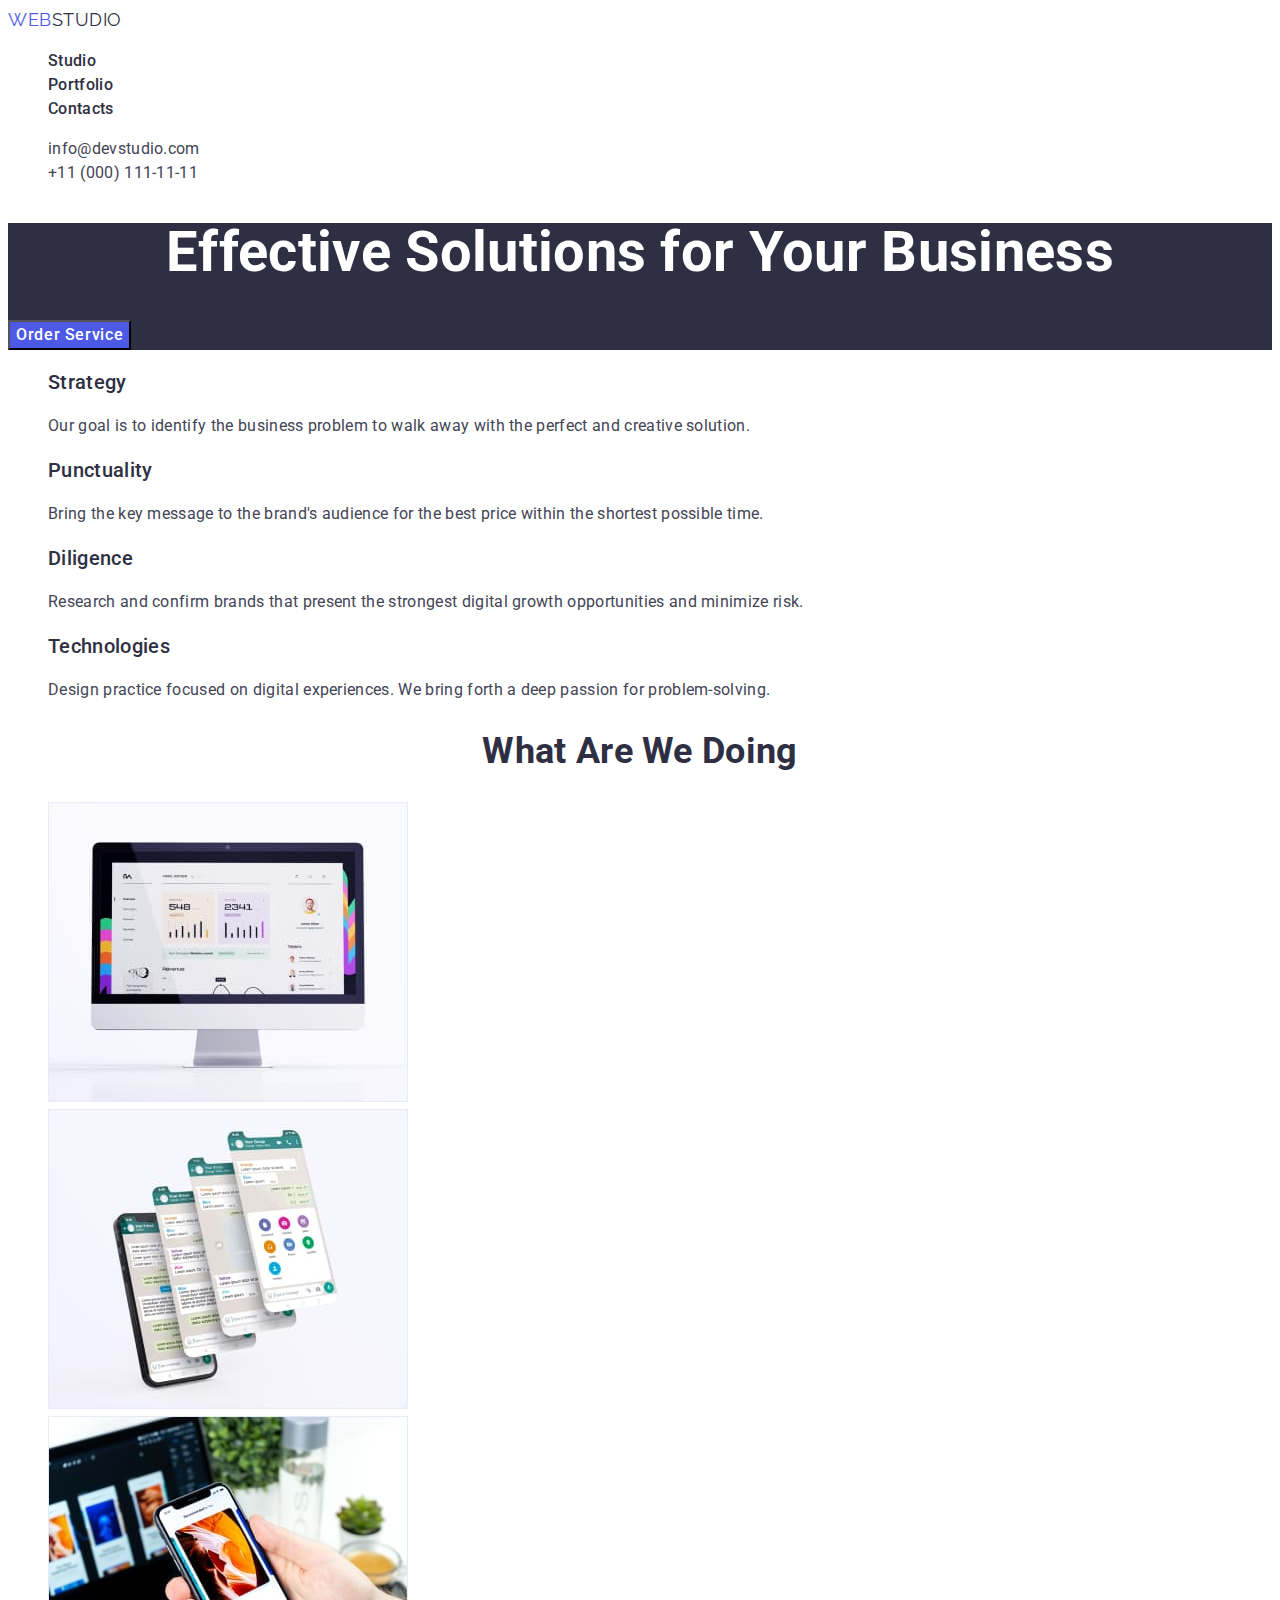
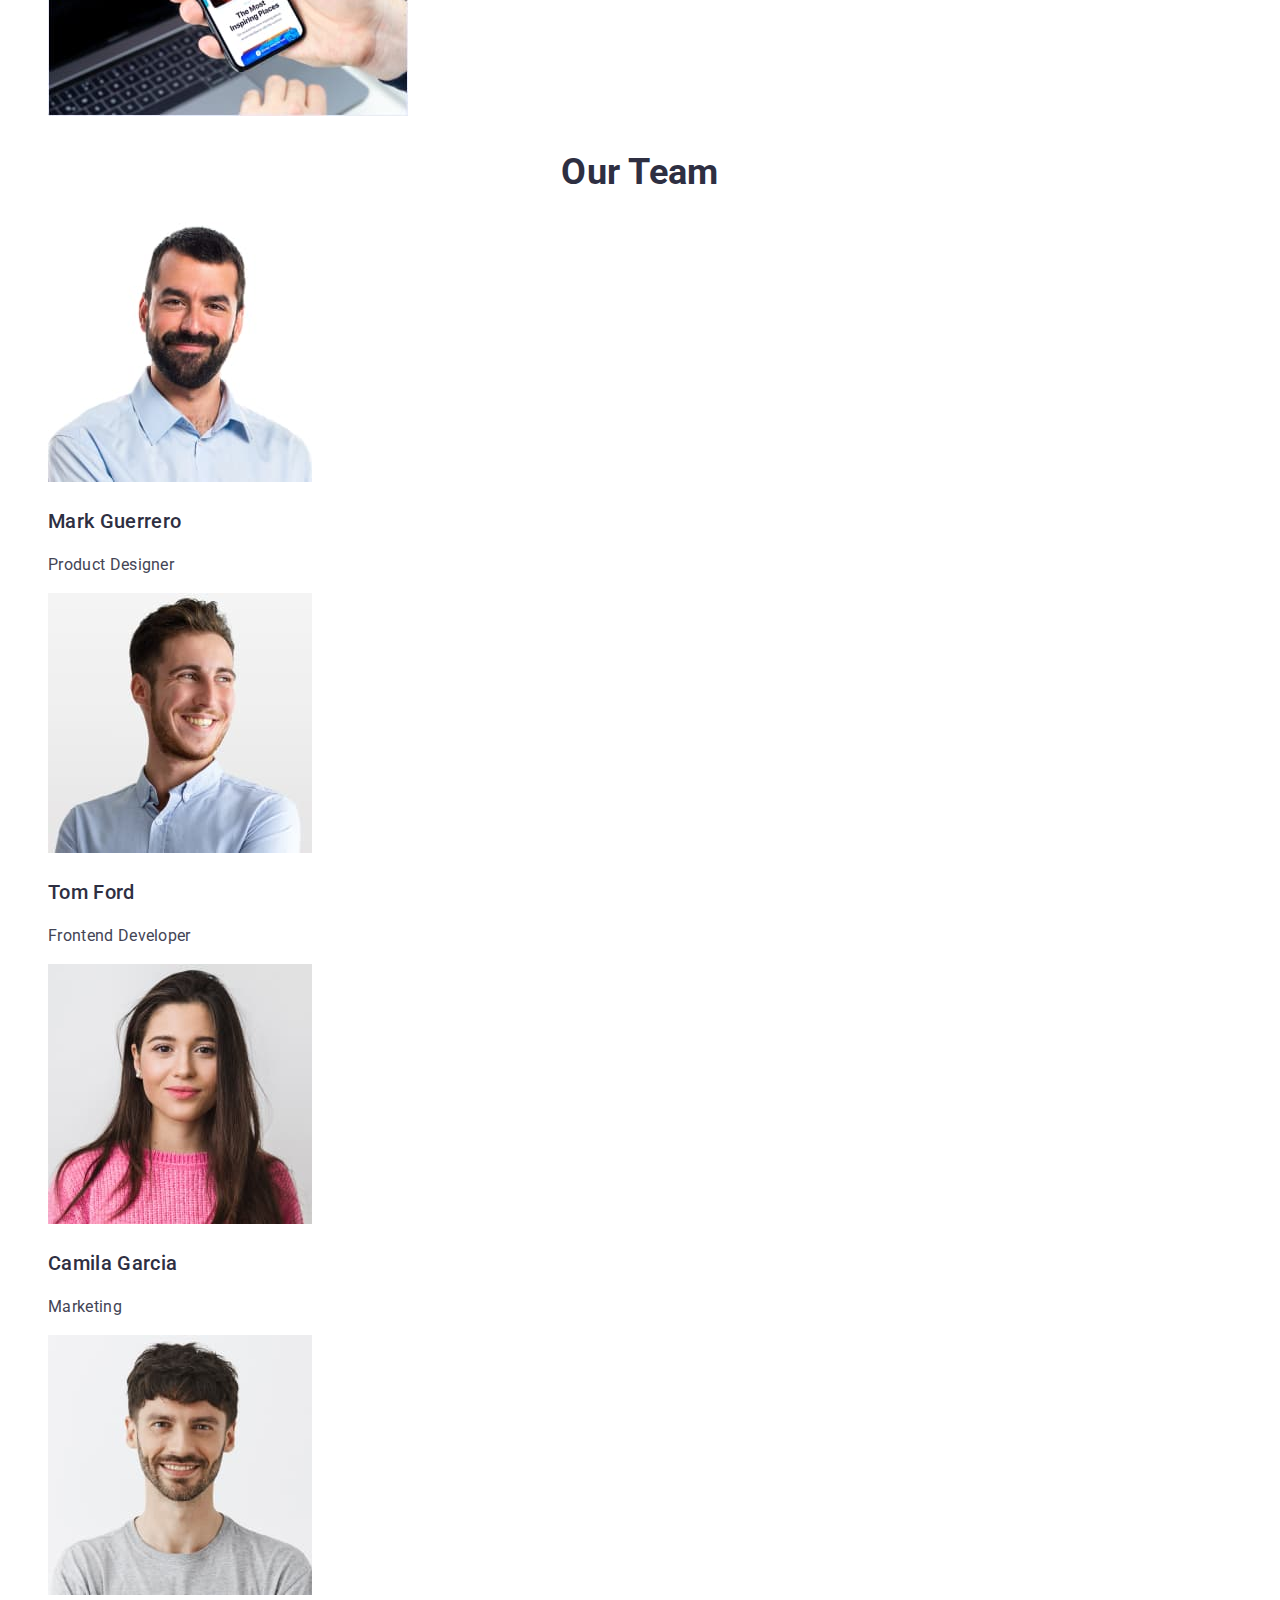
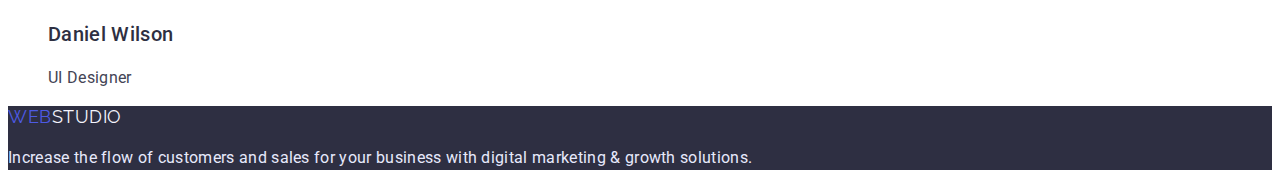
==== index.html @ 9f03251a "Initial commit" ====
<!DOCTYPE html>
<html lang="en">
  <head>
    <meta charset="UTF-8" />
    <meta http-equiv="X-UA-Compatible" content="IE=edge" />
    <meta name="viewport" content="width=device-width, initial-scale=1.0" />
    <link rel="preconnect" href="https://fonts.googleapis.com" />
    <link rel="preconnect" href="https://fonts.gstatic.com" crossorigin />
    <link
      href="https://fonts.googleapis.com/css2?family=Raleway:wght@800&family=Roboto:wght@400;500;700;900&display=swap"
      rel="stylesheet"
    />
    <title>Document</title>
    <link rel="stylesheet" href="./css/styles.css" />
  </head>
  <body>
    <!-- HEADER -->
    <header>
      <nav>
        <a href="" class="logo"><span class="web-logo">WEB</span>STUDIO</a>
        <ul class="menu list">
          <li><a href="#" class="link">Studio</a></li>
          <li><a href="./portfolio.html" class="link">Portfolio</a></li>
          <li><a href="" class="link">Contacts</a></li>
        </ul>

        <ul class="contact list">
          <li>
            <a href="mailto:info@devstudio.com" class="link"
              >info@devstudio.com</a
            >
          </li>
          <li>
            <a href="tel:+110001111111" class="link">+11 (000) 111-11-11</a>
          </li>
        </ul>
      </nav>
    </header>

    <!-- MAIN -->
    <main>
      <!-- HERO -->
      <section class="bgc">
        <h1 class="hero-title">Effective Solutions for Your Business</h1>
        <button type="button" class="button-order button">Order Service</button>
      </section>

      <!-- Advantages -->
      <section>
        <h2 hidden>Advantages</h2>
        <ul class="list">
          <li>
            <h3 class="list-header">Strategy</h3>
            <p class="list-text">
              Our goal is to identify the business problem to walk away with the
              perfect and creative solution.
            </p>
          </li>
          <li>
            <h3 class="list-header">Punctuality</h3>
            <p class="list-text">
              Bring the key message to the brand's audience for the best price
              within the shortest possible time.
            </p>
          </li>
          <li>
            <h3 class="list-header">Diligence</h3>
            <p class="list-text">
              Research and confirm brands that present the strongest digital
              growth opportunities and minimize risk.
            </p>
          </li>
          <li>
            <h3 class="list-header">Technologies</h3>
            <p class="list-text">
              Design practice focused on digital experiences. We bring forth a
              deep passion for problem-solving.
            </p>
          </li>
        </ul>
      </section>

      <!-- Work Exapmles -->
      <section>
        <h2 class="section-header">What are we doing</h2>
        <ul class="list">
          <li>
            <img
              src="./images/imac.jpg"
              alt="iMac with graphs"
              width="360"
              height="300"
            />
          </li>
          <li>
            <img
              src="./images/app-layers.jpg"
              alt="mobile app with layers"
              width="360"
              height="300"
            />
          </li>
          <li>
            <img
              src="./images//handy.jpg"
              alt="mobile phone in hand against a notebook"
              width="360"
              height="300"
            />
          </li>
        </ul>
      </section>

      <!-- Our team -->
      <section>
        <h2 class="section-header">Our Team</h2>
        <ul class="list">
          <li>
            <img
              src="./images/mark-guerrero.jpg"
              alt="Mark Guerrero's picture"
              width="264"
              height="260"
            />
            <h3 class="list-header">Mark Guerrero</h3>
            <p class="list-text">Product Designer</p>
          </li>
          <li>
            <img
              src="./images/tom-ford.jpg"
              alt="Tom Ford's picture"
              width="264"
              height="260"
            />
            <h3 class="list-header">Tom Ford</h3>
            <p class="list-text">Frontend Developer</p>
          </li>
          <li>
            <img
              src="./images/camila-garcia.jpg"
              alt="Camila Garcia's picture"
              width="264"
              height="260"
            />
            <h3 class="list-header">Camila Garcia</h3>
            <p class="list-text">Marketing</p>
          </li>
          <li>
            <img
              src="./images/daniel-wilson.jpg"
              alt="Daniel Wilson's picture"
              width="264"
              height="260"
            />
            <h3 class="list-header">Daniel Wilson</h3>
            <p class="list-text">UI Designer</p>
          </li>
        </ul>
      </section>
    </main>

    <!-- FOOTER -->
    <footer class="bgc">
      <a href="#" class="logo footer"
        ><span class="web-logo">WEB</span>STUDIO</a
      >
      <p class="footer-text">
        Increase the flow of customers and sales for your business with digital
        marketing & growth solutions.
      </p>
    </footer>
  </body>
</html>
---- css/styles.css ----
:root {
    --navy-blue-color: #2E2F42;
    --slate-color: #434455;
    --white-color: #FFFFFF;
    --iris-color: #4D5AE5;
    --cloud-color: #F4F4FD;
    --ocean-color: #404BBF;
    --cornflower-color: #E7E9FC;
}

body {
    font-family: 'Roboto', sans-serif;
    color: var(--slate-color);
    font-size: 16px;
    line-height: 1.5;
    letter-spacing: 0.02em;
}

/* ========= Components ========= */
.list {
    list-style: none;
}

.bgc {
    background-color: var(--navy-blue-color);
}

.section-header {
    font-weight: 700;
    font-size: 36px;
    line-height: 1.11;
    text-align: center;
    text-transform: capitalize;

    color: var(--navy-blue-color);
}

.list-header {
    font-weight: 500;
    font-size: 20px;
    line-height: 1.2;

    color: var(--navy-blue-color);
}

.list-text {
    color: var(--slate-color);
}

.button {
    font-family: 'Roboto', sans-serif;
    font-weight: 500;
    font-size: 16px;
    line-height: 1.5;
    align-items: center;
    letter-spacing: 0.04em;

    cursor: pointer;
}

.button:hover,
.button:focus {
    background-color: var(--ocean-color);
}

.filter-button {
    background-color: var(--cloud-color);
    color: var(--iris-color);
}

.filter-button:hover,
.filter-button:focus {
    color: var(--white-color);
}

/* ========= Logo ========= */
.logo {
    font-family: 'Raleway', sans-serif;
    color: var(--navy-blue-color);
    font-size: 18px;
    line-height: 1.33;
    letter-spacing: 0.03em;
    text-decoration: none;
}

.web-logo {
    color: var(--iris-color);
}

/* ========= Header ========= */
.menu .link {
    color: var(--navy-blue-color);
    font-weight: 500;
    text-decoration: none;
}

.contact .link {
    color: var(--slate-color);
    text-decoration: none;
}

.menu .link:hover,
.menu .link:focus,
.contact .link:hover,
.contact .link:focus {
    color: var(--ocean-color);
}

/* ========= Hero ========= */
.hero-title {
    color: var(--white-color);
    font-weight: 700;
    font-size: 56px;
    line-height: 1.07;
    text-align: center;
}

.button-order {
    background-color: var(--iris-color);
    color: var(--white-color);
}

/* ========= Footer ========= */
.footer {
    line-height: 1.17;
    color: var(--cloud-color);
}

.footer-text {
    letter-spacing: 0.02em;

    color: var(--cornflower-color);
}

.projects .link {
    text-decoration: none;
}
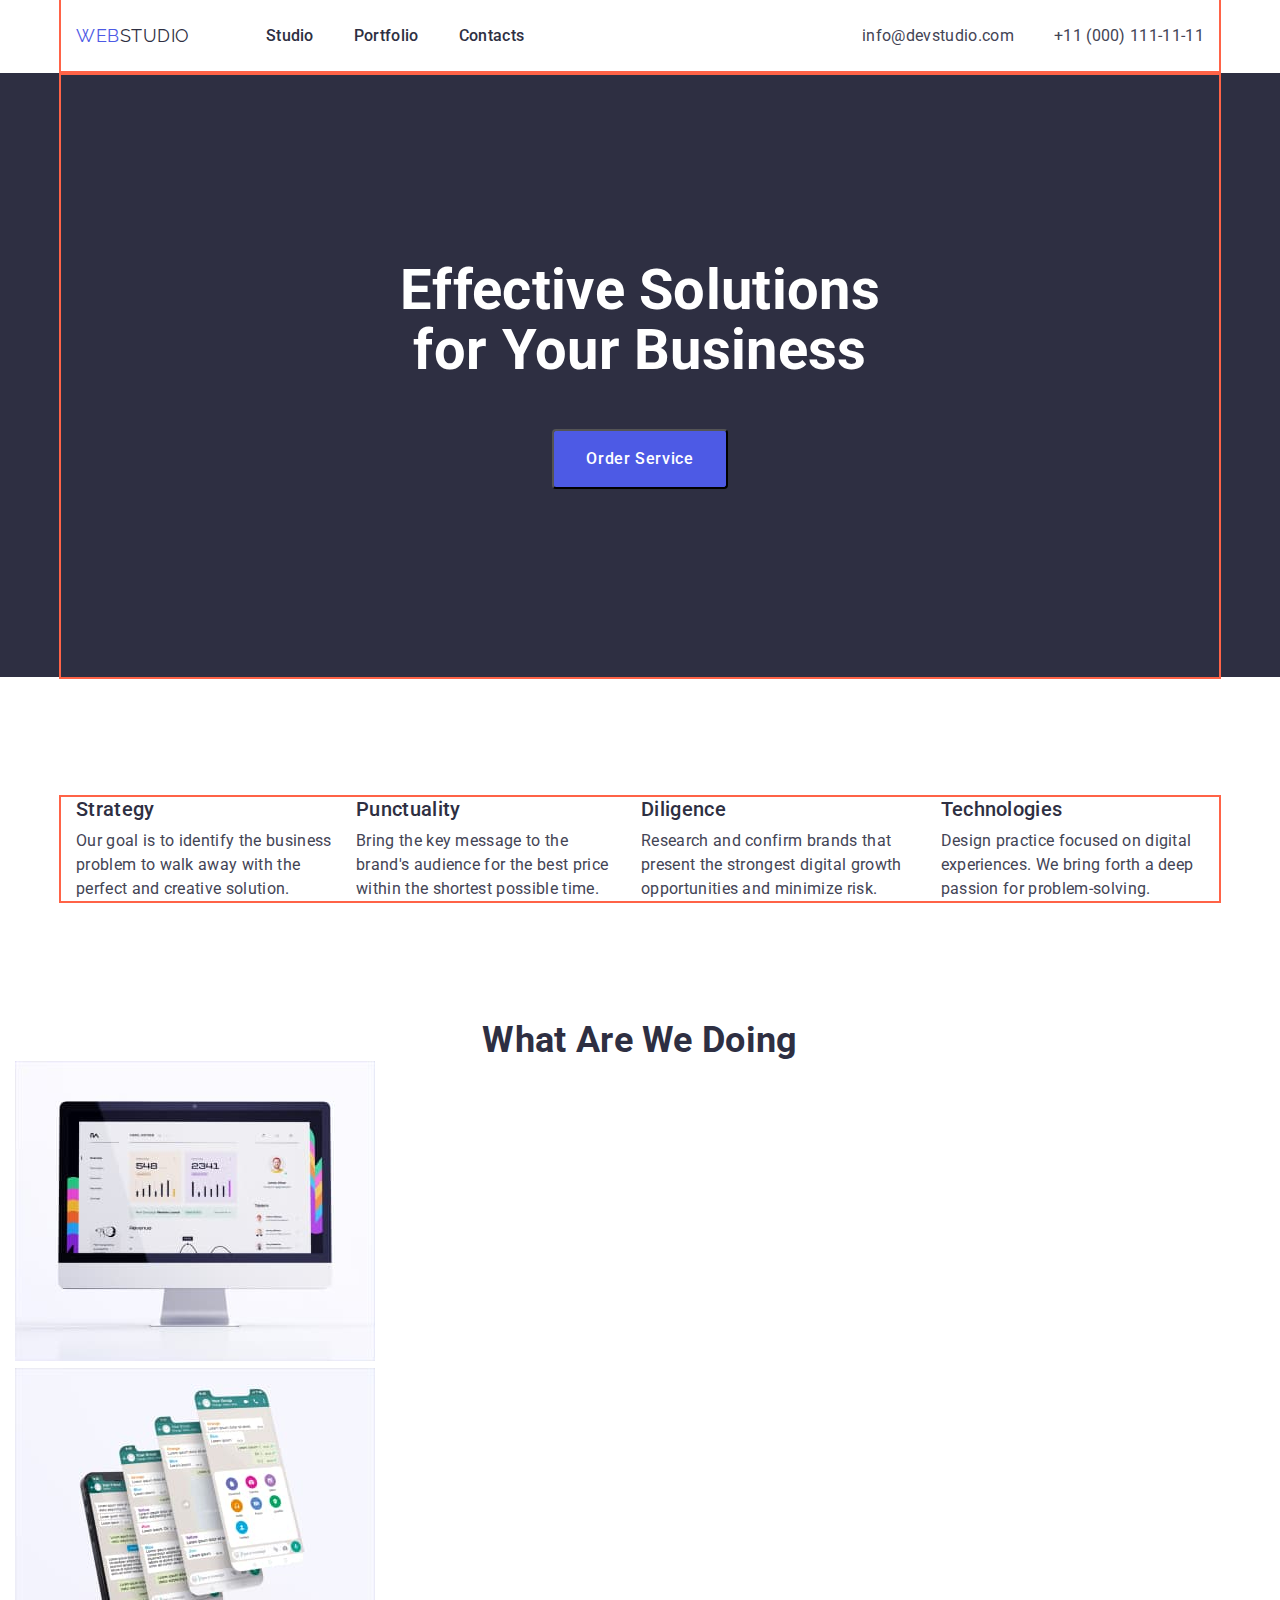
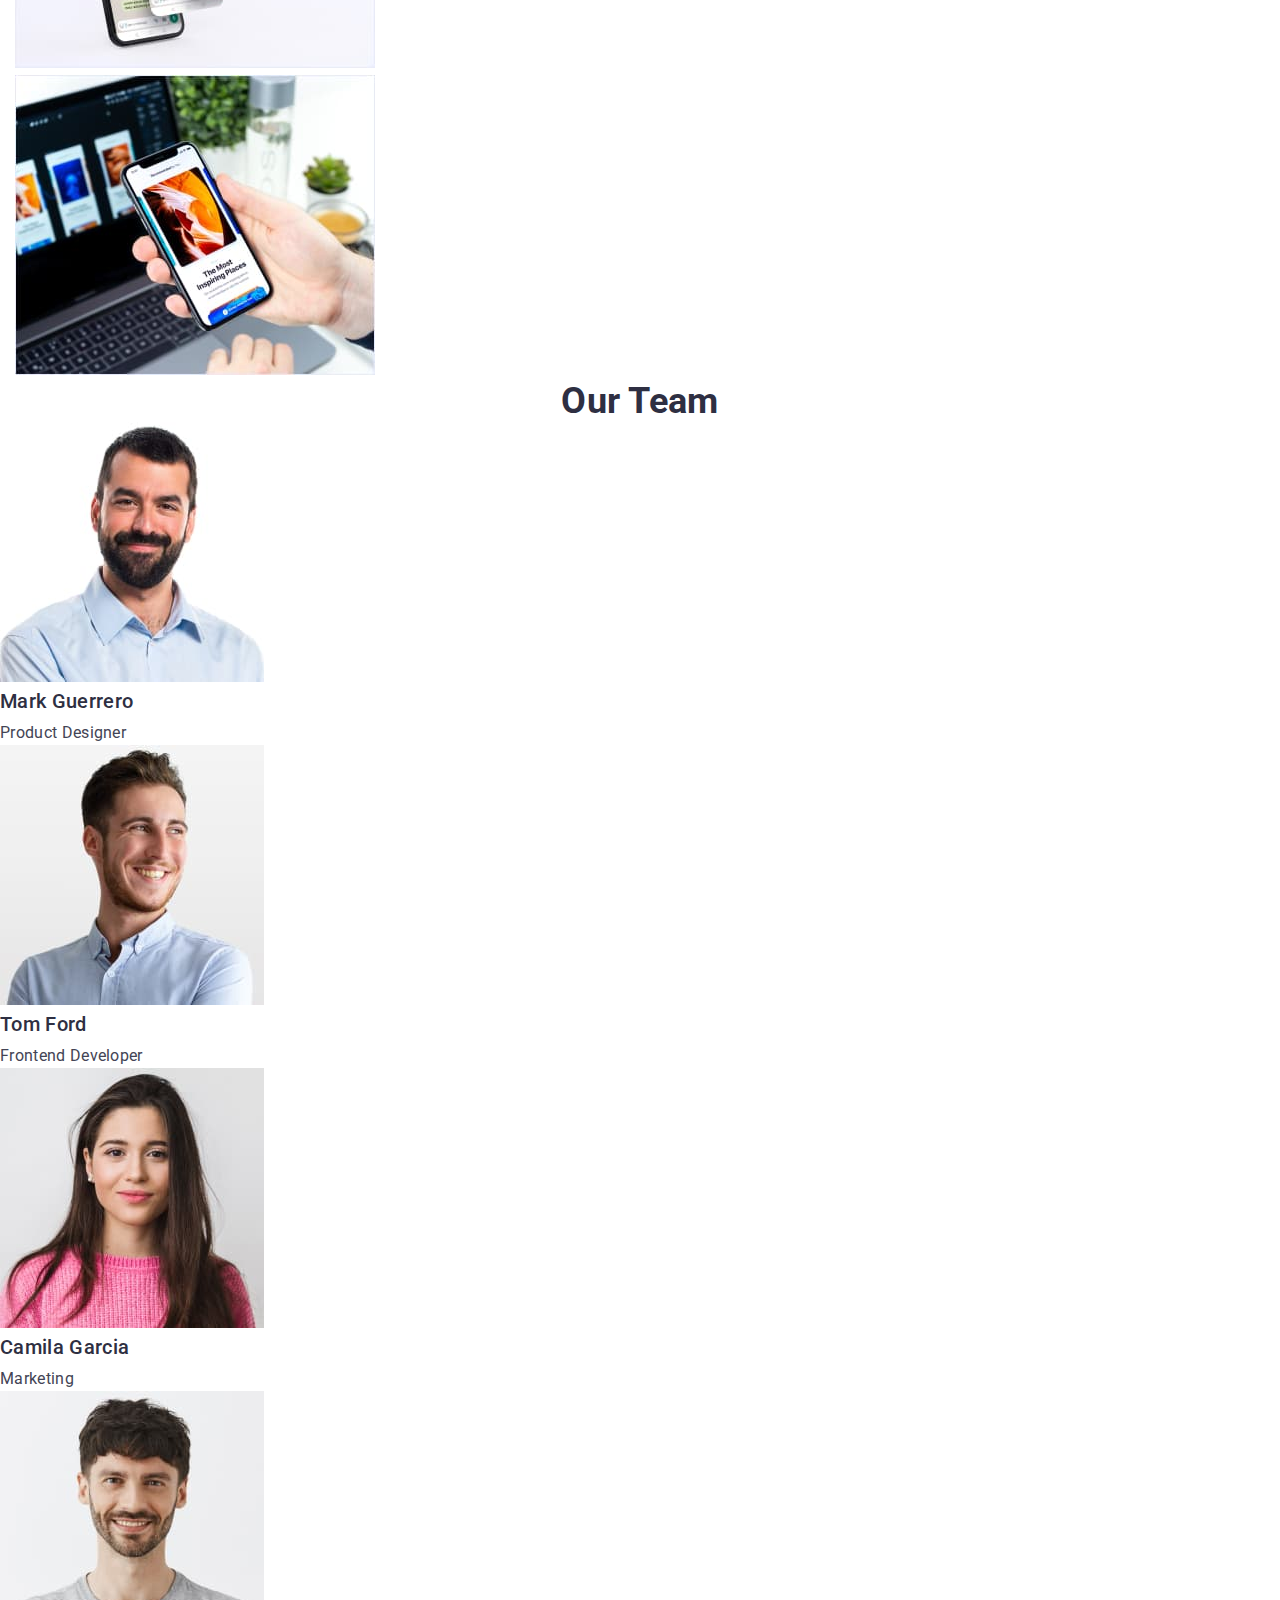
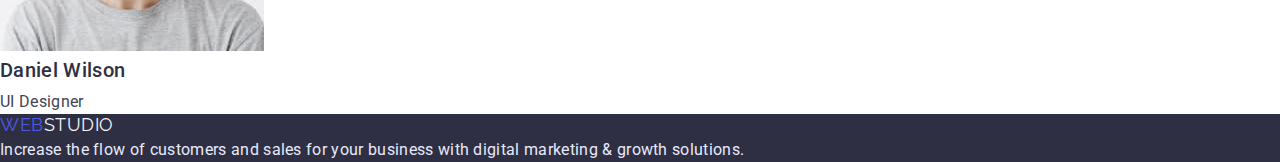
==== commit 11402175: "header, hero, and hidden h1 sections done" ====
--- a/index.html
+++ b/index.html
@@ -10,27 +10,33 @@
       href="https://fonts.googleapis.com/css2?family=Raleway:wght@800&family=Roboto:wght@400;500;700;900&display=swap"
       rel="stylesheet"
     />
+    <link
+      rel="stylesheet"
+      href="https://cdn.jsdelivr.net/npm/modern-normalize@1.1.0/modern-normalize.min.css"
+    />
     <title>Document</title>
     <link rel="stylesheet" href="./css/styles.css" />
   </head>
   <body>
     <!-- HEADER -->
     <header>
-      <nav>
+      <nav class="main-header container">
         <a href="" class="logo"><span class="web-logo">WEB</span>STUDIO</a>
         <ul class="menu list">
-          <li><a href="#" class="link">Studio</a></li>
-          <li><a href="./portfolio.html" class="link">Portfolio</a></li>
-          <li><a href="" class="link">Contacts</a></li>
+          <li class="menu-item"><a href="#" class="link">Studio</a></li>
+          <li class="menu-item">
+            <a href="./portfolio.html" class="link">Portfolio</a>
+          </li>
+          <li class="menu-item"><a href="" class="link">Contacts</a></li>
         </ul>
 
         <ul class="contact list">
-          <li>
+          <li class="menu-item">
             <a href="mailto:info@devstudio.com" class="link"
               >info@devstudio.com</a
             >
           </li>
-          <li>
+          <li class="menu-item">
             <a href="tel:+110001111111" class="link">+11 (000) 111-11-11</a>
           </li>
         </ul>
@@ -41,47 +47,53 @@
     <main>
       <!-- HERO -->
       <section class="bgc">
-        <h1 class="hero-title">Effective Solutions for Your Business</h1>
-        <button type="button" class="button-order button">Order Service</button>
+        <div class="container">
+          <h1 class="hero-title">Effective Solutions for Your Business</h1>
+          <button type="button" class="button-order button">
+            Order Service
+          </button>
+        </div>
       </section>
 
       <!-- Advantages -->
-      <section>
-        <h2 hidden>Advantages</h2>
-        <ul class="list">
-          <li>
-            <h3 class="list-header">Strategy</h3>
-            <p class="list-text">
-              Our goal is to identify the business problem to walk away with the
-              perfect and creative solution.
-            </p>
-          </li>
-          <li>
-            <h3 class="list-header">Punctuality</h3>
-            <p class="list-text">
-              Bring the key message to the brand's audience for the best price
-              within the shortest possible time.
-            </p>
-          </li>
-          <li>
-            <h3 class="list-header">Diligence</h3>
-            <p class="list-text">
-              Research and confirm brands that present the strongest digital
-              growth opportunities and minimize risk.
-            </p>
-          </li>
-          <li>
-            <h3 class="list-header">Technologies</h3>
-            <p class="list-text">
-              Design practice focused on digital experiences. We bring forth a
-              deep passion for problem-solving.
-            </p>
-          </li>
-        </ul>
+      <section class="section">
+        <div class="container">
+          <h2 hidden>Advantages</h2>
+          <ul class="advantages list">
+            <li class="advantages-item">
+              <h3 class="list-header">Strategy</h3>
+              <p class="list-text">
+                Our goal is to identify the business problem to walk away with
+                the perfect and creative solution.
+              </p>
+            </li>
+            <li class="advantages-item">
+              <h3 class="list-header">Punctuality</h3>
+              <p class="list-text">
+                Bring the key message to the brand's audience for the best price
+                within the shortest possible time.
+              </p>
+            </li>
+            <li class="advantages-item">
+              <h3 class="list-header">Diligence</h3>
+              <p class="list-text">
+                Research and confirm brands that present the strongest digital
+                growth opportunities and minimize risk.
+              </p>
+            </li>
+            <li class="advantages-item">
+              <h3 class="list-header">Technologies</h3>
+              <p class="list-text">
+                Design practice focused on digital experiences. We bring forth a
+                deep passion for problem-solving.
+              </p>
+            </li>
+          </ul>
+        </div>
       </section>
 
       <!-- Work Exapmles -->
-      <section>
+      <section class="section">
         <h2 class="section-header">What are we doing</h2>
         <ul class="list">
           <li>
--- a/css/styles.css
+++ b/css/styles.css
@@ -8,6 +8,11 @@
     --cornflower-color: #E7E9FC;
 }
 
+h1, h2, h3, h4, h5, h6, p {
+    margin: 0;
+    padding: 0;
+}
+
 body {
     font-family: 'Roboto', sans-serif;
     color: var(--slate-color);
@@ -17,7 +22,27 @@
 }
 
 /* ========= Components ========= */
+.container {
+    width: 1158px;
+    margin-left: auto;
+    margin-right: auto;
+    padding-left: 15px;
+    padding-right: 15px;
+    text-align: center;
+
+    outline: 2px solid tomato;
+}
+
+.section {
+    padding-left: 15px;
+    padding-right: 15px;
+    padding-top: 120px;
+}
+
 .list {
+    padding: 0;
+    margin: 0;
+
     list-style: none;
 }
 
@@ -36,6 +61,8 @@
 }
 
 .list-header {
+    margin-bottom: 8px;
+    
     font-weight: 500;
     font-size: 20px;
     line-height: 1.2;
@@ -75,6 +102,8 @@
 
 /* ========= Logo ========= */
 .logo {
+    margin-right: 76px;
+
     font-family: 'Raleway', sans-serif;
     color: var(--navy-blue-color);
     font-size: 18px;
@@ -88,6 +117,27 @@
 }
 
 /* ========= Header ========= */
+.main-header {
+    display: flex;
+    padding-top: 24px;
+    padding-bottom: 24px;
+
+    border-bottom: 1px solid var(--cornflower-color);
+}
+
+.menu {
+    display: flex;
+}
+
+.menu-item:not(:last-of-type) {
+    margin-right: 40px;
+}
+
+.contact {
+    display: flex;
+    margin-left: auto;
+}
+
 .menu .link {
     color: var(--navy-blue-color);
     font-weight: 500;
@@ -108,6 +158,12 @@
 
 /* ========= Hero ========= */
 .hero-title {
+    width: 494px;
+    margin-left: auto;
+    margin-right: auto;
+    margin-bottom: 48px;
+    padding-top: 188px;
+
     color: var(--white-color);
     font-weight: 700;
     font-size: 56px;
@@ -116,8 +172,22 @@
 }
 
 .button-order {
+    margin-bottom: 188px;
+    padding: 16px 32px;
+    border-radius: 4px;
+
     background-color: var(--iris-color);
     color: var(--white-color);
+}
+
+/* ========= Advantages ========= */
+.advantages {
+    display: flex;
+    text-align: left;
+}
+
+.advantages-item:not(:last-of-type) {
+    margin-right: 24px;
 }
 
 /* ========= Footer ========= */
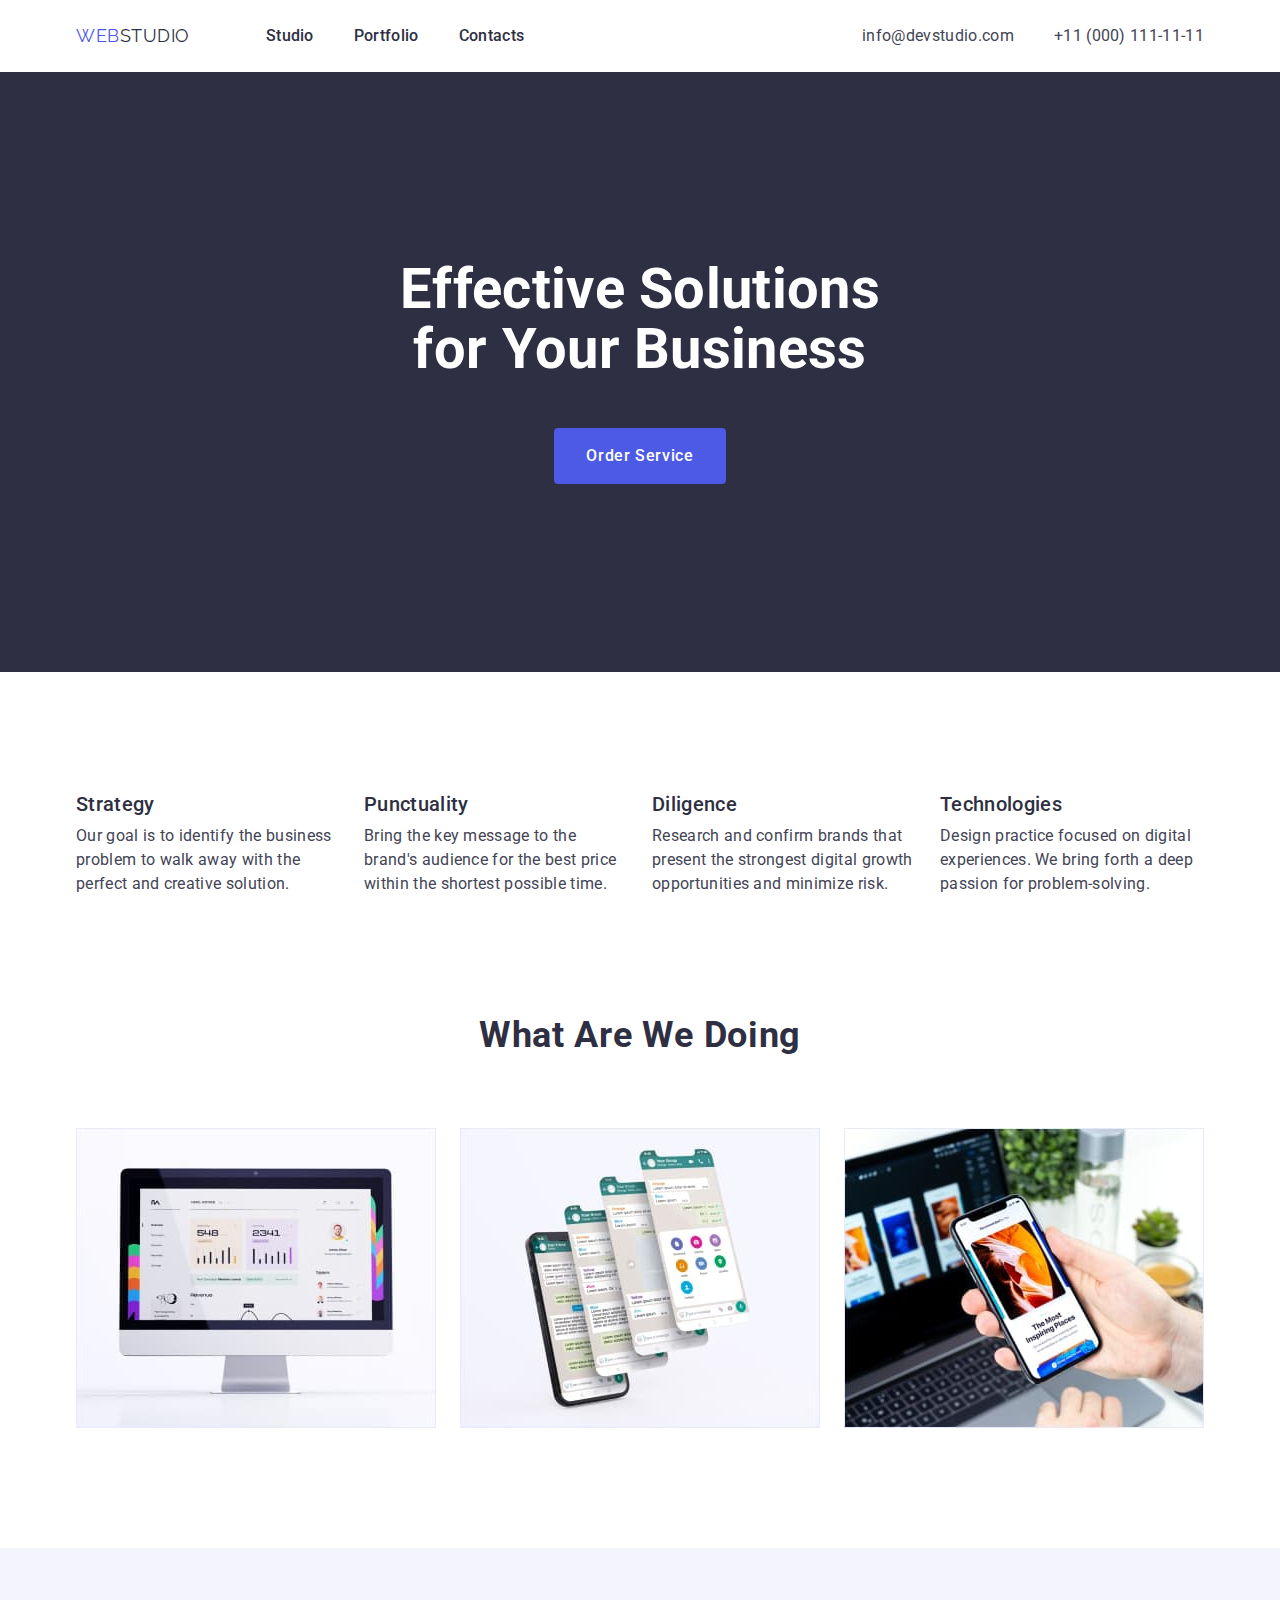
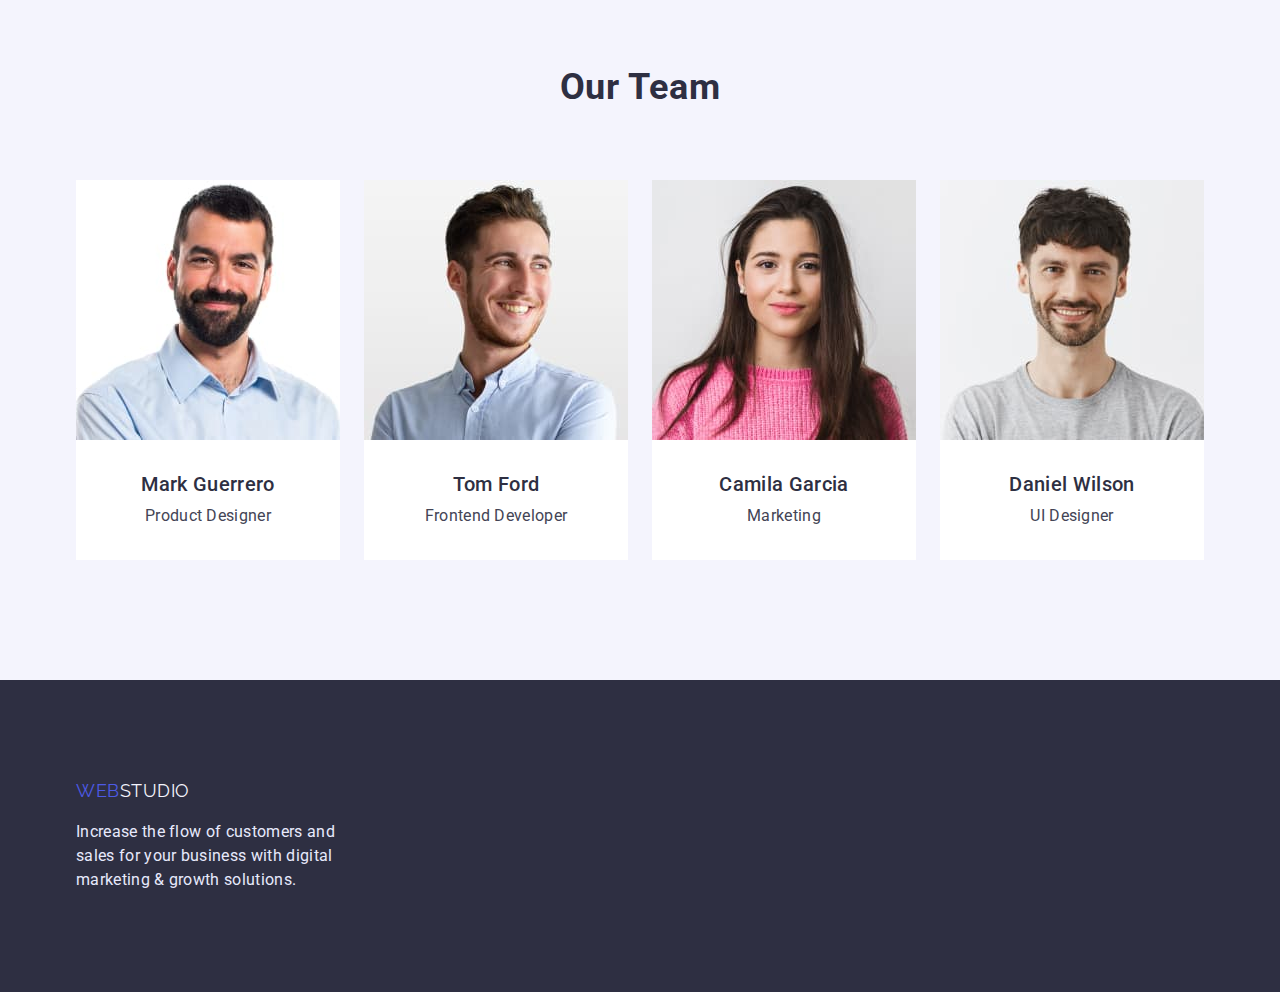
==== commit dfe1d27b: "index.html ready for submit" ====
--- a/index.html
+++ b/index.html
@@ -46,7 +46,7 @@
     <!-- MAIN -->
     <main>
       <!-- HERO -->
-      <section class="bgc">
+      <section class="bgc hero-section">
         <div class="container">
           <h1 class="hero-title">Effective Solutions for Your Business</h1>
           <button type="button" class="button-order button">
@@ -93,93 +93,116 @@
       </section>
 
       <!-- Work Exapmles -->
-      <section class="section">
-        <h2 class="section-header">What are we doing</h2>
-        <ul class="list">
-          <li>
-            <img
-              src="./images/imac.jpg"
-              alt="iMac with graphs"
-              width="360"
-              height="300"
-            />
-          </li>
-          <li>
-            <img
-              src="./images/app-layers.jpg"
-              alt="mobile app with layers"
-              width="360"
-              height="300"
-            />
-          </li>
-          <li>
-            <img
-              src="./images//handy.jpg"
-              alt="mobile phone in hand against a notebook"
-              width="360"
-              height="300"
-            />
-          </li>
-        </ul>
+      <section class="examples-section section">
+        <div class="container">
+          <h2 class="section-header">What are we doing</h2>
+          <ul class="examples-list list">
+            <li>
+              <img
+                src="./images/imac.jpg"
+                alt="iMac with graphs"
+                width="360"
+                height="300"
+                class="no-gap"
+              />
+            </li>
+            <li>
+              <img
+                src="./images/app-layers.jpg"
+                alt="mobile app with layers"
+                width="360"
+                height="300"
+                class="no-gap"
+              />
+            </li>
+            <li>
+              <img
+                src="./images//handy.jpg"
+                alt="mobile phone in hand against a notebook"
+                width="360"
+                height="300"
+                class="no-gap"
+              />
+            </li>
+          </ul>
+        </div>
       </section>
 
       <!-- Our team -->
-      <section>
-        <h2 class="section-header">Our Team</h2>
-        <ul class="list">
-          <li>
-            <img
-              src="./images/mark-guerrero.jpg"
-              alt="Mark Guerrero's picture"
-              width="264"
-              height="260"
-            />
-            <h3 class="list-header">Mark Guerrero</h3>
-            <p class="list-text">Product Designer</p>
-          </li>
-          <li>
-            <img
-              src="./images/tom-ford.jpg"
-              alt="Tom Ford's picture"
-              width="264"
-              height="260"
-            />
-            <h3 class="list-header">Tom Ford</h3>
-            <p class="list-text">Frontend Developer</p>
-          </li>
-          <li>
-            <img
-              src="./images/camila-garcia.jpg"
-              alt="Camila Garcia's picture"
-              width="264"
-              height="260"
-            />
-            <h3 class="list-header">Camila Garcia</h3>
-            <p class="list-text">Marketing</p>
-          </li>
-          <li>
-            <img
-              src="./images/daniel-wilson.jpg"
-              alt="Daniel Wilson's picture"
-              width="264"
-              height="260"
-            />
-            <h3 class="list-header">Daniel Wilson</h3>
-            <p class="list-text">UI Designer</p>
-          </li>
-        </ul>
+      <section class="team-section section">
+        <div class="container">
+          <h2 class="team-header section-header">Our Team</h2>
+          <ul class="team-list list">
+            <li class="team-member-card">
+              <img
+                src="./images/mark-guerrero.jpg"
+                alt="Mark Guerrero's picture"
+                width="264"
+                height="260"
+                class="no-gap"
+              />
+              <div class="team-member-details">
+                <h3 class="list-header">Mark Guerrero</h3>
+                <p class="list-text">Product Designer</p>
+              </div>
+            </li>
+            <li class="team-member-card">
+              <img
+                src="./images/tom-ford.jpg"
+                alt="Tom Ford's picture"
+                width="264"
+                height="260"
+                class="no-gap"
+              />
+              <div class="team-member-details">
+                <h3 class="list-header">Tom Ford</h3>
+                <p class="list-text">Frontend Developer</p>
+              </div>
+            </li>
+            <li class="team-member-card">
+              <img
+                src="./images/camila-garcia.jpg"
+                alt="Camila Garcia's picture"
+                width="264"
+                height="260"
+                class="no-gap"
+              />
+              <div class="team-member-details">
+                <h3 class="list-header">Camila Garcia</h3>
+                <p class="list-text">Marketing</p>
+              </div>
+            </li>
+            <li class="team-member-card">
+              <img
+                src="./images/daniel-wilson.jpg"
+                alt="Daniel Wilson's picture"
+                width="264"
+                height="260"
+                class="no-gap"
+              />
+              <div class="team-member-details">
+                <h3 class="list-header">Daniel Wilson</h3>
+                <p class="list-text">UI Designer</p>
+              </div>
+            </li>
+          </ul>
+        </div>
       </section>
     </main>
 
     <!-- FOOTER -->
-    <footer class="bgc">
-      <a href="#" class="logo footer"
-        ><span class="web-logo">WEB</span>STUDIO</a
-      >
-      <p class="footer-text">
-        Increase the flow of customers and sales for your business with digital
-        marketing & growth solutions.
-      </p>
+    <footer class="bgc footer-section">
+      <div class="container">
+        <div class="footer">
+          <a href="#" class="logo footer-logo"
+            ><span class="web-logo">WEB</span>STUDIO</a
+          >
+          <p class="footer-text">
+            Increase the flow of customers and sales for your business with
+            digital marketing & growth solutions.
+          </p>
+        </div>
+      </div>
     </footer>
   </body>
 </html>
--- a/css/styles.css
+++ b/css/styles.css
@@ -30,7 +30,7 @@
     padding-right: 15px;
     text-align: center;
 
-    outline: 2px solid tomato;
+    /* outline: 2px solid tomato; */
 }
 
 .section {
@@ -54,15 +54,18 @@
     font-weight: 700;
     font-size: 36px;
     line-height: 1.11;
+    letter-spacing: 0.02em;
     text-align: center;
     text-transform: capitalize;
 
+    margin-bottom: 72px;
+
     color: var(--navy-blue-color);
 }
 
 .list-header {
     margin-bottom: 8px;
-    
+
     font-weight: 500;
     font-size: 20px;
     line-height: 1.2;
@@ -119,10 +122,11 @@
 /* ========= Header ========= */
 .main-header {
     display: flex;
+    box-sizing: border-box;
     padding-top: 24px;
     padding-bottom: 24px;
 
-    border-bottom: 1px solid var(--cornflower-color);
+    border-bottom: 1px, solid var(--cornflower-color);
 }
 
 .menu {
@@ -157,23 +161,28 @@
 }
 
 /* ========= Hero ========= */
+.hero-section {
+    padding-top: 188px;
+    padding-bottom: 188px;
+}
+
 .hero-title {
     width: 494px;
     margin-left: auto;
     margin-right: auto;
     margin-bottom: 48px;
-    padding-top: 188px;
 
     color: var(--white-color);
     font-weight: 700;
     font-size: 56px;
-    line-height: 1.07;
+    line-height: 1.071;
     text-align: center;
+    /* letter-spacing: 0.02em; */
 }
 
 .button-order {
-    margin-bottom: 188px;
     padding: 16px 32px;
+    border: 0;
     border-radius: 4px;
 
     background-color: var(--iris-color);
@@ -186,22 +195,80 @@
     text-align: left;
 }
 
+.advantages-item {
+    width: 264px;
+}
+
 .advantages-item:not(:last-of-type) {
     margin-right: 24px;
 }
 
+/* ========= Work Examples ========= */
+.examples-section {
+    margin-bottom: 120px;
+}
+
+.examples-list {
+    display: flex;
+    justify-content: space-between;
+}
+
+.no-gap {
+    display: block;
+}
+
+/* ========= Our Team ========= */
+.team-section {
+    background-color: var(--cloud-color);
+    padding-top: 0;
+}
+
+.team-header {
+    padding-top: 120px;
+}
+
+.team-member-card {
+    background-color: var(--white-color);
+}
+
+.team-list {
+    display: flex;
+    padding-bottom: 120px;
+    justify-content: space-between;
+}
+
+.team-member-details {
+    margin-top: 32px;
+    margin-bottom: 32px;
+}
+
 /* ========= Footer ========= */
+.footer-section {
+    padding-left: 15px;
+    padding-right: 15px;
+    padding-top: 100px;
+    padding-bottom: 100px;
+}
+
 .footer {
+    width: 264px;
+
+    text-align: left;
+}
+
+.footer-logo {
     line-height: 1.17;
     color: var(--cloud-color);
 }
 
 .footer-text {
-    letter-spacing: 0.02em;
+    margin-top: 16px;
+    /* letter-spacing: 0.02em; */
 
     color: var(--cornflower-color);
 }
 
+/* ========= Portfolio ========= */
 .projects .link {
     text-decoration: none;
 }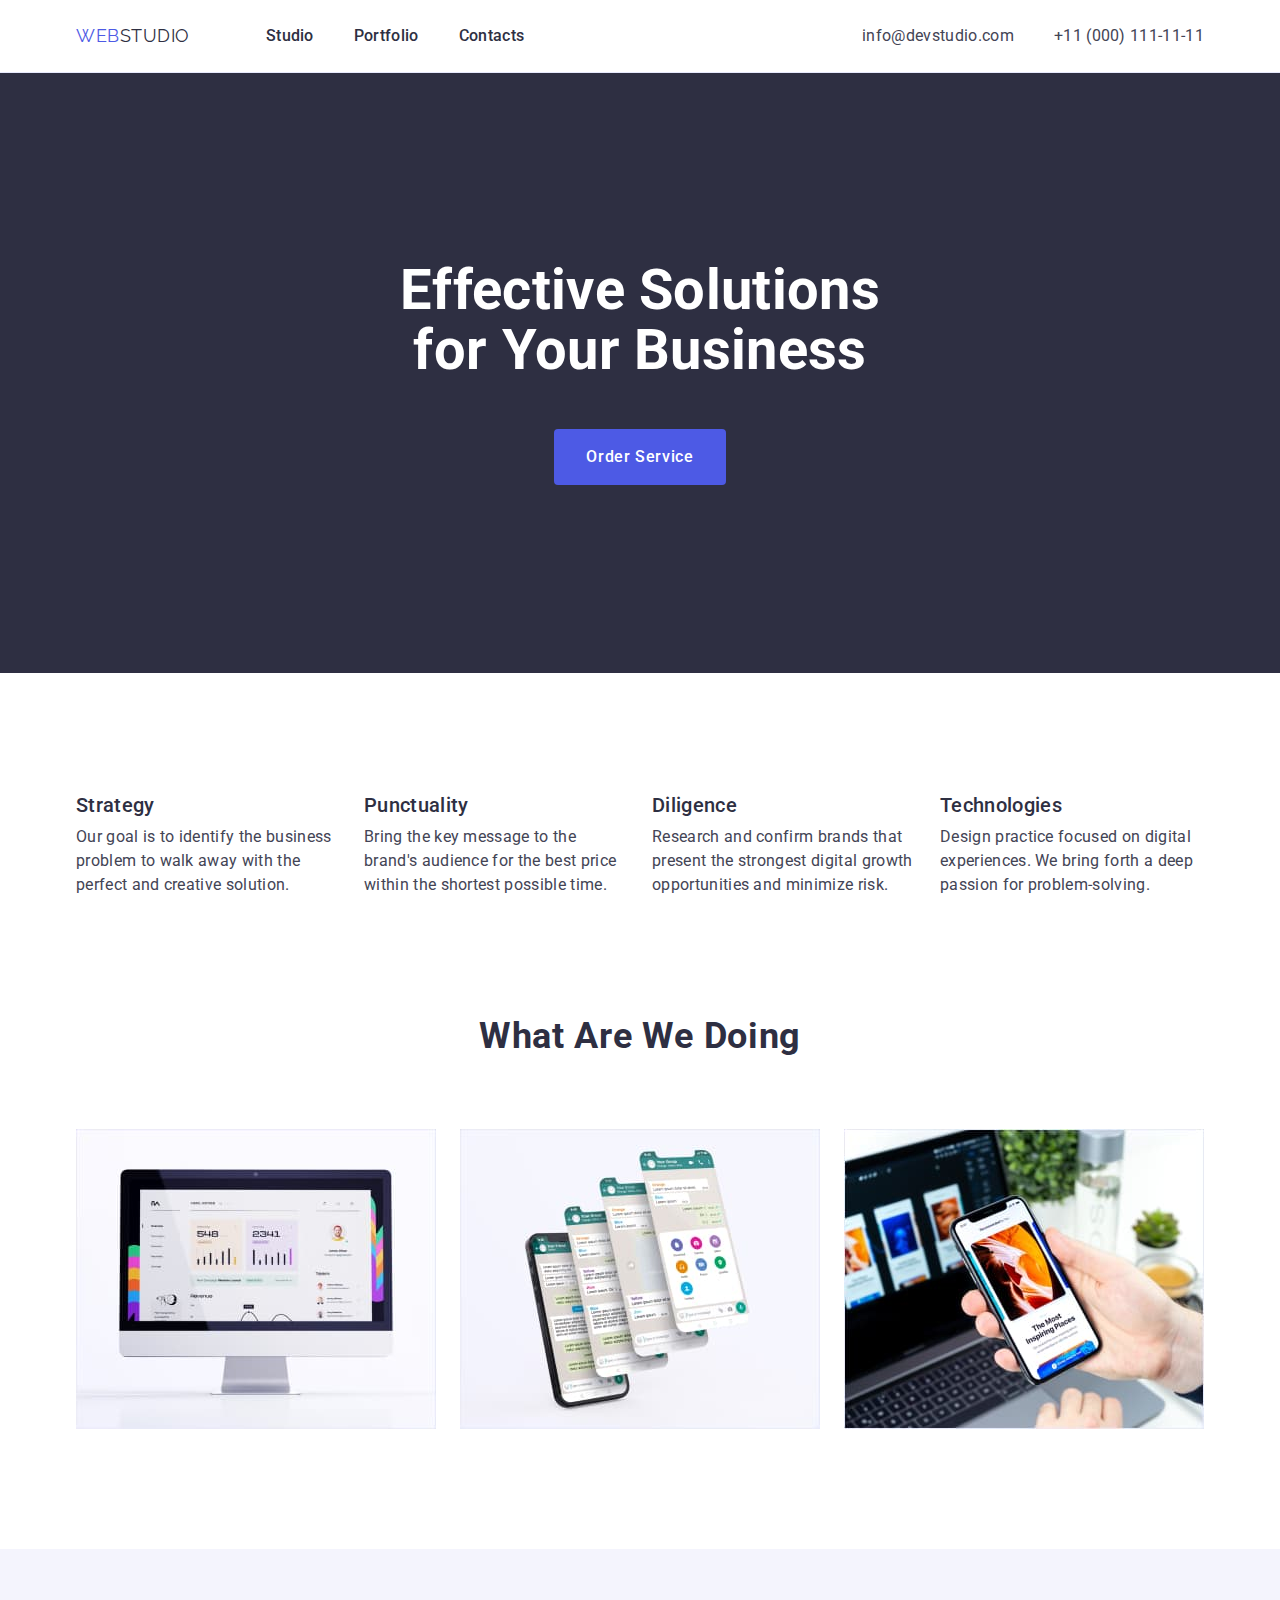
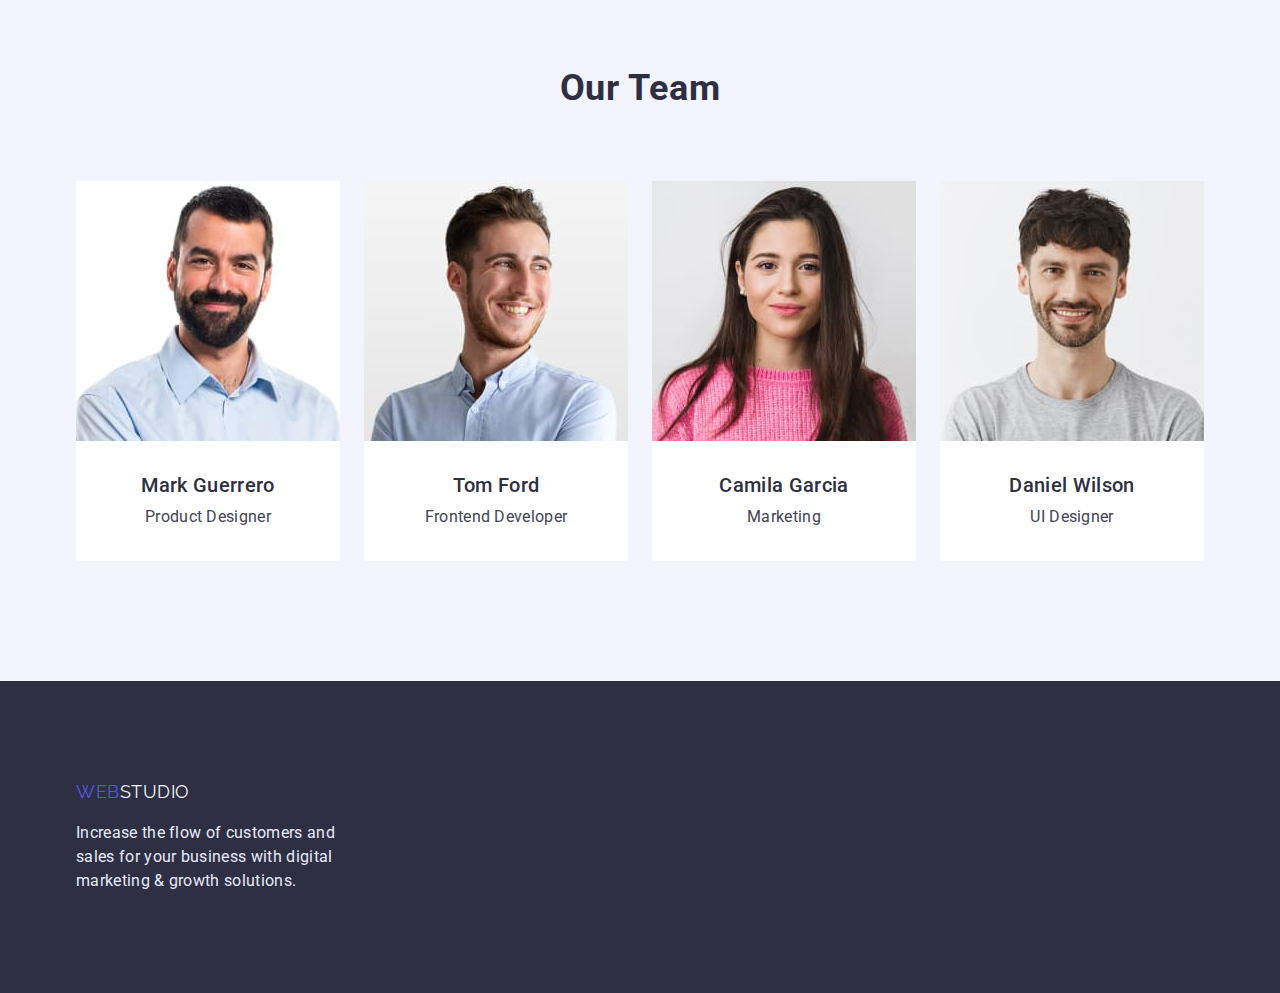
==== commit e83fdb01: "small fixes after mentor's comments" ====
--- a/index.html
+++ b/index.html
@@ -19,28 +19,30 @@
   </head>
   <body>
     <!-- HEADER -->
-    <header>
-      <nav class="main-header container">
-        <a href="" class="logo"><span class="web-logo">WEB</span>STUDIO</a>
-        <ul class="menu list">
-          <li class="menu-item"><a href="#" class="link">Studio</a></li>
-          <li class="menu-item">
-            <a href="./portfolio.html" class="link">Portfolio</a>
-          </li>
-          <li class="menu-item"><a href="" class="link">Contacts</a></li>
-        </ul>
-
-        <ul class="contact list">
-          <li class="menu-item">
-            <a href="mailto:info@devstudio.com" class="link"
-              >info@devstudio.com</a
-            >
-          </li>
-          <li class="menu-item">
-            <a href="tel:+110001111111" class="link">+11 (000) 111-11-11</a>
-          </li>
-        </ul>
-      </nav>
+    <header class="main-header section">
+      <div class="container">
+        <nav class="nav-header">
+          <a href="" class="logo"><span class="web-logo">WEB</span>STUDIO</a>
+          <ul class="menu list">
+            <li class="menu-item"><a href="#" class="link">Studio</a></li>
+            <li class="menu-item">
+              <a href="./portfolio.html" class="link">Portfolio</a>
+            </li>
+            <li class="menu-item"><a href="" class="link">Contacts</a></li>
+          </ul>
+
+          <ul class="contact list">
+            <li class="menu-item">
+              <a href="mailto:info@devstudio.com" class="link"
+                >info@devstudio.com</a
+              >
+            </li>
+            <li class="menu-item">
+              <a href="tel:+110001111111" class="link">+11 (000) 111-11-11</a>
+            </li>
+          </ul>
+        </nav>
+      </div>
     </header>
 
     <!-- MAIN -->
@@ -131,7 +133,7 @@
       <!-- Our team -->
       <section class="team-section section">
         <div class="container">
-          <h2 class="team-header section-header">Our Team</h2>
+          <h2 class="section-header">Our Team</h2>
           <ul class="team-list list">
             <li class="team-member-card">
               <img
--- a/css/styles.css
+++ b/css/styles.css
@@ -34,8 +34,7 @@
 }
 
 .section {
-    padding-left: 15px;
-    padding-right: 15px;
+    padding-bottom: 120px;
     padding-top: 120px;
 }
 
@@ -94,6 +93,10 @@
 }
 
 .filter-button {
+    padding: 12px 24px;
+    border: 1px solid var(--cornflower-color);
+    border-radius: 4px;
+
     background-color: var(--cloud-color);
     color: var(--iris-color);
 }
@@ -121,12 +124,16 @@
 
 /* ========= Header ========= */
 .main-header {
+    padding-top: 0;
+    padding-bottom: 0;
+    border-bottom: 1px solid var(--cornflower-color);
+}
+
+.nav-header {
     display: flex;
     box-sizing: border-box;
     padding-top: 24px;
     padding-bottom: 24px;
-
-    border-bottom: 1px, solid var(--cornflower-color);
 }
 
 .menu {
@@ -205,9 +212,8 @@
 
 /* ========= Work Examples ========= */
 .examples-section {
-    margin-bottom: 120px;
-}
-
+    padding-top: 0;
+}
 .examples-list {
     display: flex;
     justify-content: space-between;
@@ -220,11 +226,6 @@
 /* ========= Our Team ========= */
 .team-section {
     background-color: var(--cloud-color);
-    padding-top: 0;
-}
-
-.team-header {
-    padding-top: 120px;
 }
 
 .team-member-card {
@@ -233,13 +234,12 @@
 
 .team-list {
     display: flex;
-    padding-bottom: 120px;
     justify-content: space-between;
 }
 
 .team-member-details {
-    margin-top: 32px;
-    margin-bottom: 32px;
+    padding-top: 32px;
+    padding-bottom: 32px;
 }
 
 /* ========= Footer ========= */
@@ -271,4 +271,41 @@
 /* ========= Portfolio ========= */
 .projects .link {
     text-decoration: none;
+}
+
+.filter-btn-list {
+    display: flex;
+    justify-content: center;
+    margin-top: 96px;
+    margin-bottom: 72px;
+    margin-left: auto;
+    margin-right: auto;
+}
+
+.filter-btn-item:not(:last-child) {
+    margin-right: 24px;
+}
+
+.projects {
+    display: flex;
+    flex-wrap: wrap;
+    margin-bottom: 120px;
+}
+
+.project-footnote {
+    text-align: left;
+    padding-top: 32px;
+    padding-bottom: 32px;
+    padding-left: 16px;
+    border-left: 1px solid var(--cornflower-color);
+    border-bottom: 1px solid var(--cornflower-color);
+    border-right: 1px solid var(--cornflower-color);
+}
+
+.project-item:not(:nth-child(3n)) {
+    margin-right: 24px;
+}
+
+.project-item:not(:nth-last-child(-n + 3)) {
+    margin-bottom: 48px;
 }